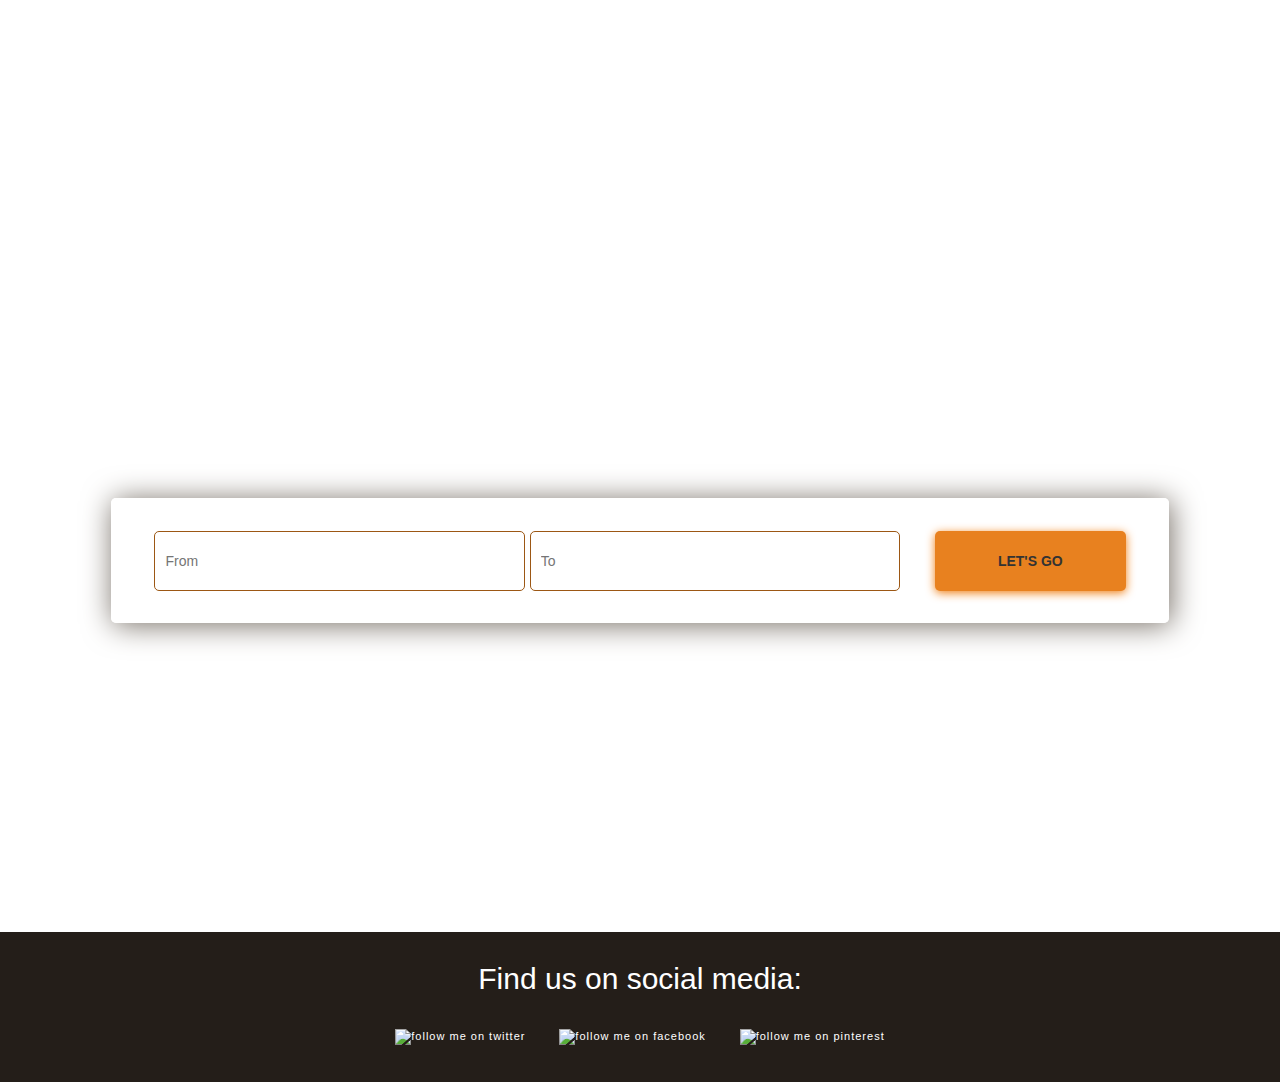
==== templates/index.html @ 49b807ba "removed colon and linked pages" ====
<!DOCTYPE html>
<html lang="en">

<head>
  <title>Destination ?</title>

  <meta charset="utf-8">
  <meta name="viewport" content="width=device-width, inital-scale=1">
  <meta name="description" content="Get Anywhere from Anywhere">

  <link rel="stylesheet" href="https://maxcdn.bootstrapcdn.com/bootstrap/3.3.7/css/bootstrap.min.css" integrity="sha384-BVYiiSIFeK1dGmJRAkycuHAHRg32OmUcww7on3RYdg4Va+PmSTsz/K68vbdEjh4u" crossorigin="anonymous">
  <link rel="stylesheet" type="text/css "href="../static/css/override_css/index.css">
  <link href="https://fonts.googleapis.com/css?family=Gloria+Hallelujah" rel="stylesheet">
  <link rel="shortcut icon" type="image/x-icon" href="../static/images/shortcut_icon.png" />
  <script src="https://code.jquery.com/jquery-3.3.1.min.js" integrity="sha256-FgpCb/KJQlLNfOu91ta32o/NMZxltwRo8QtmkMRdAu8=" crossorigin="anonymous"></script>

</head>

<body>

<!--Home Page-->
<div class="full-page-container">
  <header class="intro">
    <div class="navigation">
      <ul>
        <li>
          <a href=# role="button">Home</a>
        </li>
        <li class="about-us">
          <a href=# role="button">About Us</a>
        </li>
        <li class="further">
          <a href=# role="button">Further Resources</a>
        </li>
        <li class="get-in-touch">
          <a href="/contact" role="button">Get In Touch</a>
        </li>
      </ul>
    </div>
  </header>
  <!-- App body -->
  <div class="container">
    <div id="main_spacing">
      <h1 id="home-title">Destination ?</h1>
      <p id="subtitle">Let us plan your journey from Anywhere to Anywhere</p>
    </div>
    <div class="form-container">
      <form action="/journey" method="post">
        <input type="text" class="from-input" name="startLocation" placeholder="From">
        <input type="text" class="where-input" name="destination" placeholder="To">
        <button type="submit" class="search-button" href="./results.html">let's go</button>
      </form>
    </div>
  </div>
  <footer>
    <h2>Find us on social media:</h2>
    <div class="links">
      <a href=#><img alt="follow me on twitter" src="https://c866088.ssl.cf3.rackcdn.com/assets/twitter40x40.png" border=0></a>
      <a href=#><img alt="follow me on facebook" src="https://c866088.ssl.cf3.rackcdn.com/assets/facebook40x40.png" border=0></a>
      <a href=#><img alt="follow me on pinterest" src="https://c866088.ssl.cf3.rackcdn.com/assets/pinterest40x40.png" border=0></a>
    </div>
  </footer>

</div>
</body>

</html>
---- static/css/override_css/index.css ----
/* ------ Header Section ------- */
/* --- Reset Styles --- */
* {
  box-sizing: border-box;
  padding: 0;
  margin: 0;
  font-family: verdana, sans-serif;
}

/* --- Navigation Styles */
.jumbotron {
    background-color: transparent;
}

.nav-item{
  color: #264653;
}

.navigation {
  width: 100%;
}

.navigation ul {
  display: flex;
  flex-direction: row;
  justify-content: flex-end;
}

.navigation li {
  list-style: none;
  padding: 25px;
}

.navigation li a {
  letter-spacing: 1px;
  font-weight: bold;
  text-transform: uppercase;
  text-decoration: none;
  color: white;
  padding: 10px 0;
}

a:hover {
  color: #e8811f;
  border-bottom: 3px solid #ef7f15;
  cursor: pointer;
}

.navigation .nav-logo{
  flex-grow: 1;
  justify-content: flex-start;
  padding-left: 30px;
  font-weight: bold;

}


/* --- Main Area Styles --- */
.full-page-containter {
  background-image: url('../../images/trees.png');
  background-size: cover;
}

.container {
  height: calc(100vh - 68px);
  width: 85%;
  margin: 0 auto;
  display: flex;
  justify-content: center;
  align-items: center;
  flex-direction: column;
}

.container h1 {
  width: 100%;
  text-align: center;
  font-size: 6rem;
  color: white;
}

.home-title {
  margin-bottom: 30px;
}

.form-container, form {
  width: 100%;
  display: flex;
  align-items: center;
  justify-content: center;
}

.form-container {
  height: 125px;
  background-color: rgba(255, 255, 255, 0.8);
  box-shadow: 2px 2px 30px #756d64;
}

input[type="text"] {
  width: 35%;
  height: 60px;
  border-style: none;
  border: 1px solid #9c5714;
  margin-right: 5px;
  font-size: 1.4rem;
  padding-left: 10px;
}

input[type="text"]:focus {
  outline: none;
  border: 3px solid #ef7f15;
}



::placeholder {
  font-size: 1.4rem;
}

form .search-button {
  width: 18%;
  height: 60px;
  font-size: 1.4rem;
  margin-left: 30px;
  font-weight: bold;
  text-transform: uppercase;
  background-color: #e8811f;
  border: none;
  box-shadow: 0 2px 10px #ef7f15;

}

form .search-button:hover {
  cursor: pointer;
  background-color: #f4953d;
}

.container p {
  margin-top: 15px;
  font-size: 1.3rem;
  color: white;
  font-weight: bold;
}

.form-container, input[type="text"], form .search-button {
  border-radius: 5px;
}

footer {
  height: 150px;
  background-color: #241e19;
}

div.links {
  width: 100%;
  text-align: center;
  margin-top: 30px;
}

footer h2, footer p, footer a {
  color: white;
  text-align: center;
}

footer h2 {
  padding-top: 30px;
}

footer a {
   padding: 0 15px;
   font-size: 1.1rem;
   letter-spacing: 1px;
}
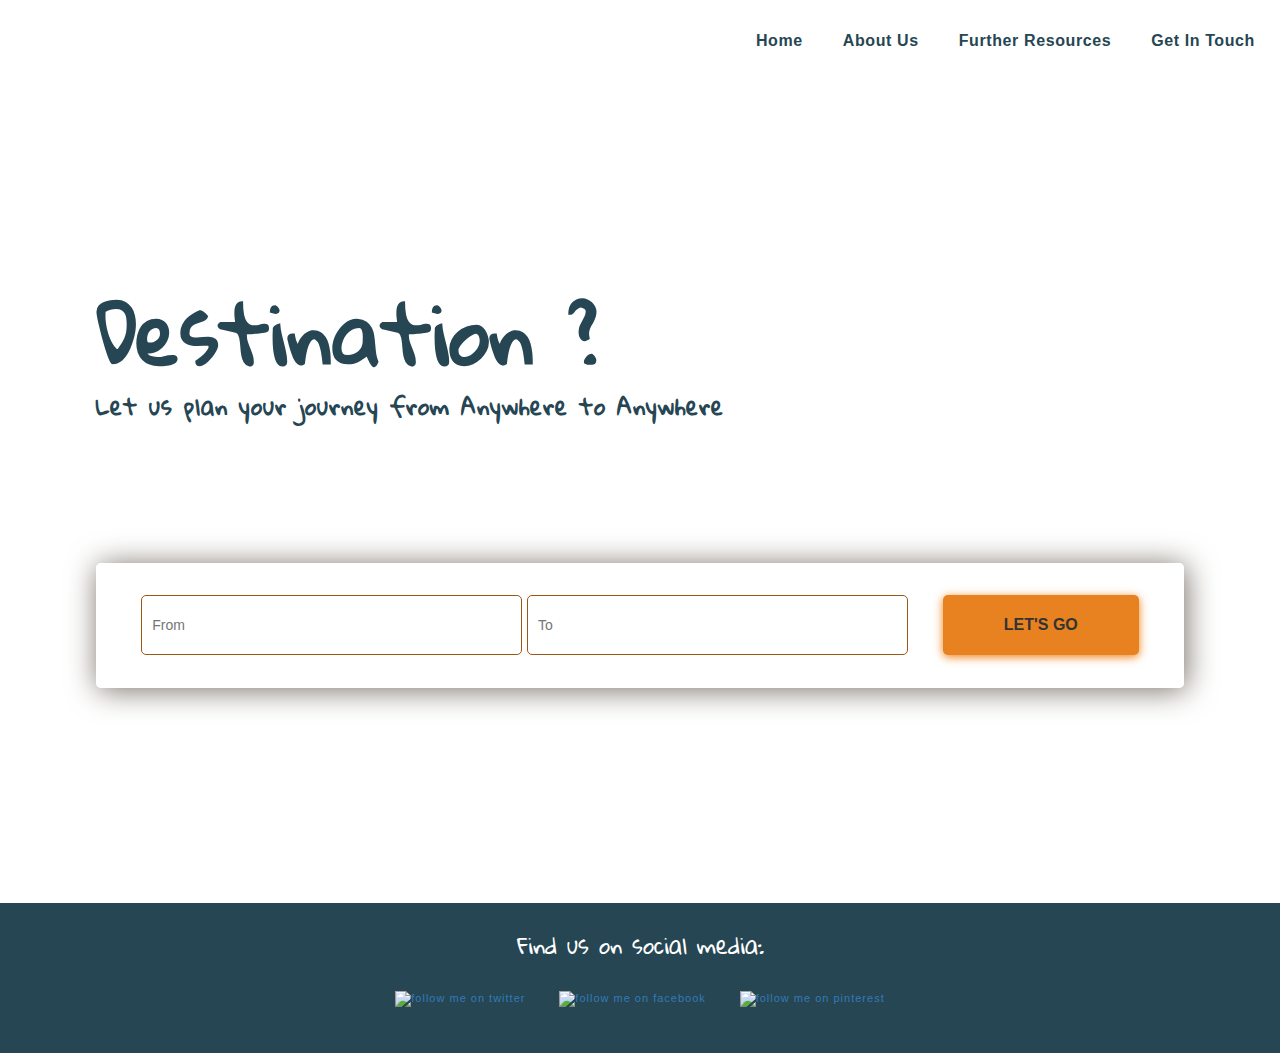
==== commit 28e20531: "fixed image bug, moved bios off bg image for clearer viewing" ====
--- a/templates/index.html
+++ b/templates/index.html
@@ -1,67 +1,69 @@
 <!DOCTYPE html>
 <html lang="en">
 
-<head>
-  <title>Destination ?</title>
+  <head>
+    <title>Destination ?</title>
 
-  <meta charset="utf-8">
-  <meta name="viewport" content="width=device-width, inital-scale=1">
-  <meta name="description" content="Get Anywhere from Anywhere">
+    <meta charset="utf-8">
+    <meta name="viewport" content="width=device-width, inital-scale=1">
+    <meta name="description" content="Get Anywhere from Anywhere">
 
-  <link rel="stylesheet" href="https://maxcdn.bootstrapcdn.com/bootstrap/3.3.7/css/bootstrap.min.css" integrity="sha384-BVYiiSIFeK1dGmJRAkycuHAHRg32OmUcww7on3RYdg4Va+PmSTsz/K68vbdEjh4u" crossorigin="anonymous">
-  <link rel="stylesheet" type="text/css "href="../static/css/override_css/index.css">
-  <link href="https://fonts.googleapis.com/css?family=Gloria+Hallelujah" rel="stylesheet">
-  <link rel="shortcut icon" type="image/x-icon" href="../static/images/shortcut_icon.png" />
-  <script src="https://code.jquery.com/jquery-3.3.1.min.js" integrity="sha256-FgpCb/KJQlLNfOu91ta32o/NMZxltwRo8QtmkMRdAu8=" crossorigin="anonymous"></script>
+    <link rel="stylesheet" href="https://maxcdn.bootstrapcdn.com/bootstrap/3.3.7/css/bootstrap.min.css" integrity="sha384-BVYiiSIFeK1dGmJRAkycuHAHRg32OmUcww7on3RYdg4Va+PmSTsz/K68vbdEjh4u" crossorigin="anonymous">
+    <link rel="stylesheet" type="text/css "href="../static/css/override_css/index.css">
+    <link href="https://fonts.googleapis.com/css?family=Gloria+Hallelujah" rel="stylesheet">
+    <link rel="shortcut icon" type="image/x-icon" href="../static/images/d_question.png" />
+    <script src="https://code.jquery.com/jquery-3.3.1.min.js" integrity="sha256-FgpCb/KJQlLNfOu91ta32o/NMZxltwRo8QtmkMRdAu8=" crossorigin="anonymous"></script>
 
-</head>
+  </head>
 
-<body>
+    <!--Home Page-->
 
-<!--Home Page-->
-<div class="full-page-container">
-  <header class="intro">
-    <div class="navigation">
-      <ul>
-        <li>
-          <a href=# role="button">Home</a>
-        </li>
-        <li class="about-us">
-          <a href=# role="button">About Us</a>
-        </li>
-        <li class="further">
-          <a href=# role="button">Further Resources</a>
-        </li>
-        <li class="get-in-touch">
-          <a href="/contact" role="button">Get In Touch</a>
-        </li>
-      </ul>
+    <body>
+
+    <!--Nav bar-->
+    <div class="full-page-container">
+      <header class="intro">
+        <div class="navigation">
+          <ul>
+            <li>
+              <a href="/" role="button">Home</a>
+            </li>
+            <li class="about-us">
+              <a href="/about" role="button">About Us</a>
+            </li>
+            <li class="further">
+              <a href="/further_info" role="button">Further Resources</a>
+            </li>
+            <li class="get-in-touch">
+              <a href="/contact" role="button">Get In Touch</a>
+            </li>
+          </ul>
+        </div>
+      </header>
+      <!-- App body -->
+      <div class="container">
+        <div id="main_spacing">
+          <h1 id="home-title">Destination ?</h1>
+          <p id="subtitle">Let us plan your journey from Anywhere to Anywhere</p>
+        </div>
+        <div class="form-container">
+          <form action="/journey" method="post">
+            <input type="text" class="from-input" name="startLocation" placeholder="From">
+            <input type="text" class="where-input" name="destination" placeholder="To">
+            <button type="submit" class="search-button" href="results.html">let's go</button>
+          </form>
+        </div>
+      </div>
+      <footer>
+        <h2>Find us on social media:</h2>
+        <div class="links">
+          <a href=#><img alt="follow me on twitter" src="https://c866088.ssl.cf3.rackcdn.com/assets/twitter40x40.png" border=0></a>
+          <a href=#><img alt="follow me on facebook" src="https://c866088.ssl.cf3.rackcdn.com/assets/facebook40x40.png" border=0></a>
+          <a href=#><img alt="follow me on pinterest" src="https://c866088.ssl.cf3.rackcdn.com/assets/pinterest40x40.png" border=0></a>
+        </div>
+      </footer>
+
     </div>
-  </header>
-  <!-- App body -->
-  <div class="container">
-    <div id="main_spacing">
-      <h1 id="home-title">Destination ?</h1>
-      <p id="subtitle">Let us plan your journey from Anywhere to Anywhere</p>
-    </div>
-    <div class="form-container">
-      <form action="/journey" method="post">
-        <input type="text" class="from-input" name="startLocation" placeholder="From">
-        <input type="text" class="where-input" name="destination" placeholder="To">
-        <button type="submit" class="search-button" href="./results.html">let's go</button>
-      </form>
-    </div>
-  </div>
-  <footer>
-    <h2>Find us on social media:</h2>
-    <div class="links">
-      <a href=#><img alt="follow me on twitter" src="https://c866088.ssl.cf3.rackcdn.com/assets/twitter40x40.png" border=0></a>
-      <a href=#><img alt="follow me on facebook" src="https://c866088.ssl.cf3.rackcdn.com/assets/facebook40x40.png" border=0></a>
-      <a href=#><img alt="follow me on pinterest" src="https://c866088.ssl.cf3.rackcdn.com/assets/pinterest40x40.png" border=0></a>
-    </div>
-  </footer>
-
-</div>
-</body>
+    </body>
 
 </html>
--- a/static/css/override_css/index.css
+++ b/static/css/override_css/index.css
@@ -18,6 +18,7 @@
 
 .navigation {
   width: 100%;
+  padding-bottom: 0;
 }
 
 .navigation ul {
@@ -28,58 +29,75 @@
 
 .navigation li {
   list-style: none;
-  padding: 25px;
+  padding-top: 30px;
+  padding-bottom: 10px;
+  padding-left: 15px;
+  padding-right: 25px;
 }
 
 .navigation li a {
-  letter-spacing: 1px;
+  letter-spacing: 0.6px;
   font-weight: bold;
-  text-transform: uppercase;
+  font-size: 1.6rem;
   text-decoration: none;
-  color: white;
+  color: #264653;
   padding: 10px 0;
+  font-family: 'Source Sans Pro', sans-serif;
 }
 
-a:hover {
+.navigation a:hover {
   color: #e8811f;
   border-bottom: 3px solid #ef7f15;
   cursor: pointer;
 }
 
-.navigation .nav-logo{
-  flex-grow: 1;
-  justify-content: flex-start;
-  padding-left: 30px;
-  font-weight: bold;
-
-}
-
-
 /* --- Main Area Styles --- */
-.full-page-containter {
+.full-page-container {
   background-image: url('../../images/trees.png');
   background-size: cover;
+  padding: 0;
 }
 
 .container {
-  height: calc(100vh - 68px);
+  height: 90vh;
   width: 85%;
   margin: 0 auto;
+  padding: 0;
   display: flex;
   justify-content: center;
   align-items: center;
   flex-direction: column;
 }
 
-.container h1 {
-  width: 100%;
-  text-align: center;
-  font-size: 6rem;
-  color: white;
+#home-title {
+  font-size: 8rem;
+  font-weight: bold;
+  color: #264653;
+  font-family: 'Gloria Hallelujah', cursive;
 }
 
-.home-title {
-  margin-bottom: 30px;
+#subtitle {
+  font-size: 2.2rem;
+  letter-spacing: 1px;
+  color: #264653;
+  font-weight: bold;
+  font-family: 'Gloria Hallelujah', cursive;
+  margin-top: 15px;
+}
+
+#main_spacing{
+  width: 100%;
+  padding-bottom: 130px;
+  text-align: left;
+}
+
+/*Form*/
+
+.form-container {
+  height: 125px;
+  background-color: rgba(255, 255, 255, 0.8);
+  box-sizing: border-box;
+  box-shadow: 2px 2px 30px #756d64;
 }
 
 .form-container, form {
@@ -87,12 +105,6 @@
   display: flex;
   align-items: center;
   justify-content: center;
-}
-
-.form-container {
-  height: 125px;
-  background-color: rgba(255, 255, 255, 0.8);
-  box-shadow: 2px 2px 30px #756d64;
 }
 
 input[type="text"] {
@@ -110,8 +122,6 @@
   border: 3px solid #ef7f15;
 }
 
-
-
 ::placeholder {
   font-size: 1.4rem;
 }
@@ -119,14 +129,14 @@
 form .search-button {
   width: 18%;
   height: 60px;
-  font-size: 1.4rem;
+  font-size: 1.6rem;
+  font-family: 'Source Sans Pro', sans-serif;
   margin-left: 30px;
   font-weight: bold;
   text-transform: uppercase;
   background-color: #e8811f;
   border: none;
   box-shadow: 0 2px 10px #ef7f15;
-
 }
 
 form .search-button:hover {
@@ -134,20 +144,15 @@
   background-color: #f4953d;
 }
 
-.container p {
-  margin-top: 15px;
-  font-size: 1.3rem;
-  color: white;
-  font-weight: bold;
-}
-
 .form-container, input[type="text"], form .search-button {
   border-radius: 5px;
 }
 
+/*footer*/
+
 footer {
   height: 150px;
-  background-color: #241e19;
+  background-color: #264653;
 }
 
 div.links {
@@ -156,12 +161,11 @@
   margin-top: 30px;
 }
 
-footer h2, footer p, footer a {
+footer h2{
   color: white;
+  font-size: 2.2rem;
   text-align: center;
-}
-
-footer h2 {
+  font-family: 'Gloria Hallelujah', cursive;
   padding-top: 30px;
 }
 
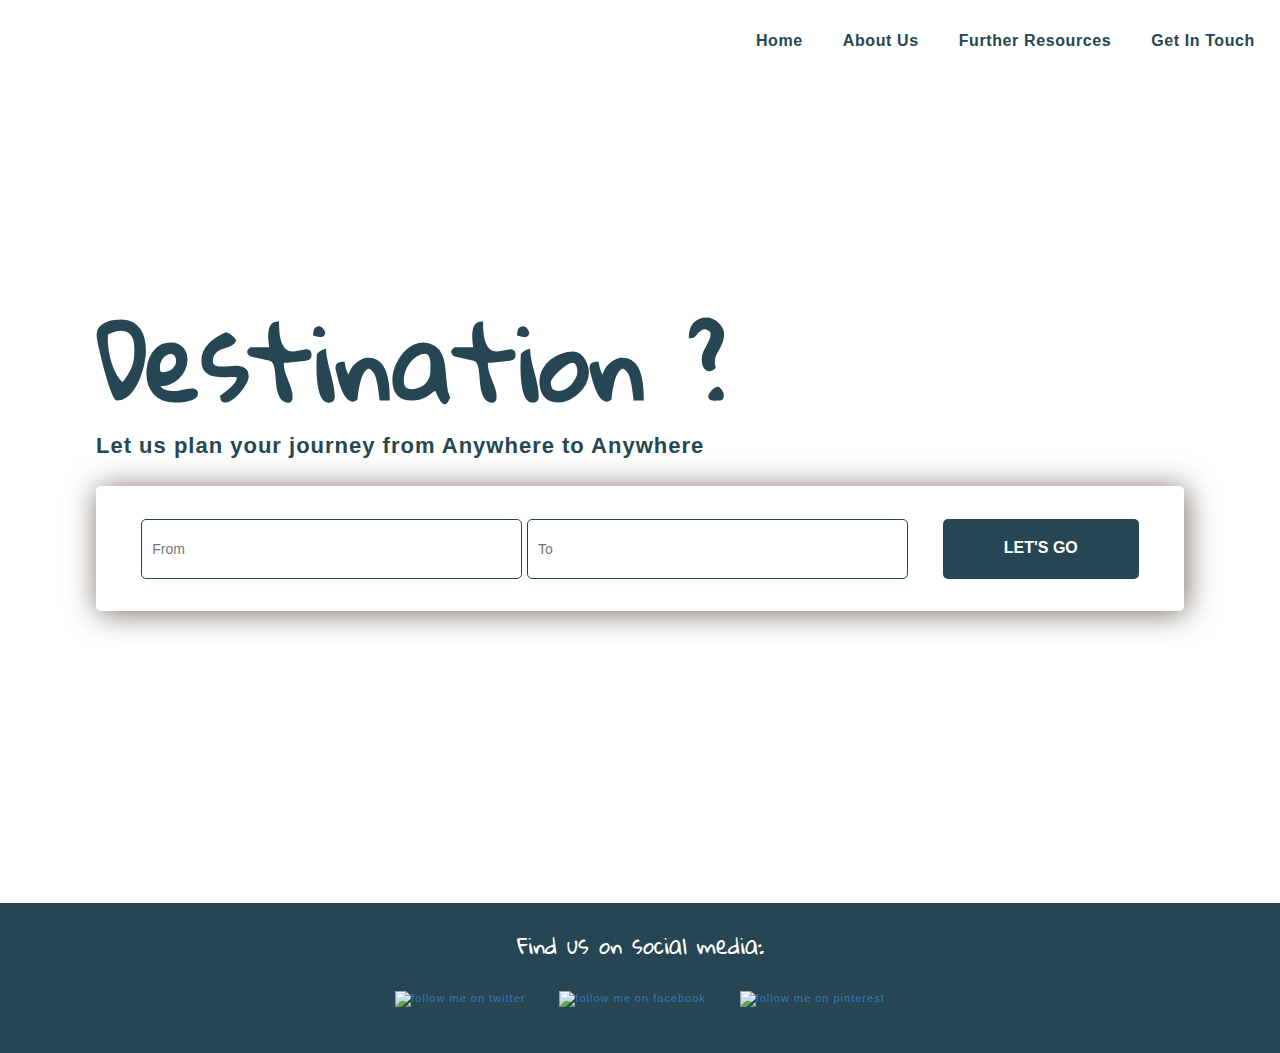
==== commit d83acccd: "Further page- not finised yet" ====
--- a/templates/index.html
+++ b/templates/index.html
@@ -25,27 +25,29 @@
       <header class="intro">
         <div class="navigation">
           <ul>
-            <li>
-              <a href="/" role="button">Home</a>
+            <li class="home">
+              <a href="index.html" role="button">Home</a>
             </li>
             <li class="about-us">
-              <a href="/about" role="button">About Us</a>
+              <a href="about.html" role="button">About Us</a>
             </li>
             <li class="further">
-              <a href="/further_info" role="button">Further Resources</a>
+              <a href="further.html" role="button">Further Resources</a>
             </li>
             <li class="get-in-touch">
-              <a href="/contact" role="button">Get In Touch</a>
+              <a href="contact.html" role="button">Get In Touch</a>
             </li>
           </ul>
         </div>
       </header>
+
       <!-- App body -->
       <div class="container">
         <div id="main_spacing">
           <h1 id="home-title">Destination ?</h1>
           <p id="subtitle">Let us plan your journey from Anywhere to Anywhere</p>
         </div>
+
         <div class="form-container">
           <form action="/journey" method="post">
             <input type="text" class="from-input" name="startLocation" placeholder="From">
@@ -54,6 +56,8 @@
           </form>
         </div>
       </div>
+
+    <!--social media links-->
       <footer>
         <h2>Find us on social media:</h2>
         <div class="links">
--- a/static/css/override_css/index.css
+++ b/static/css/override_css/index.css
@@ -70,7 +70,8 @@
 }
 
 #home-title {
-  font-size: 8rem;
+  margin-top: -40px;
+  font-size: 10rem;
   font-weight: bold;
   color: #264653;
   font-family: 'Gloria Hallelujah', cursive;
@@ -81,13 +82,12 @@
   letter-spacing: 1px;
   color: #264653;
   font-weight: bold;
-  font-family: 'Gloria Hallelujah', cursive;
   margin-top: 15px;
 }
 
 #main_spacing{
   width: 100%;
-  padding-bottom: 130px;
+  padding-bottom: 15px;
   text-align: left;
 }
 
@@ -111,7 +111,7 @@
   width: 35%;
   height: 60px;
   border-style: none;
-  border: 1px solid #9c5714;
+  border: 1px solid #264653;
   margin-right: 5px;
   font-size: 1.4rem;
   padding-left: 10px;
@@ -119,7 +119,7 @@
 
 input[type="text"]:focus {
   outline: none;
-  border: 3px solid #ef7f15;
+  border: 3px solid #264653;
 }
 
 ::placeholder {
@@ -134,14 +134,15 @@
   margin-left: 30px;
   font-weight: bold;
   text-transform: uppercase;
-  background-color: #e8811f;
+  background-color: #264653;
+  color: white;
   border: none;
-  box-shadow: 0 2px 10px #ef7f15;
 }
 
 form .search-button:hover {
   cursor: pointer;
   background-color: #f4953d;
+  color: #264653;
 }
 
 .form-container, input[type="text"], form .search-button {
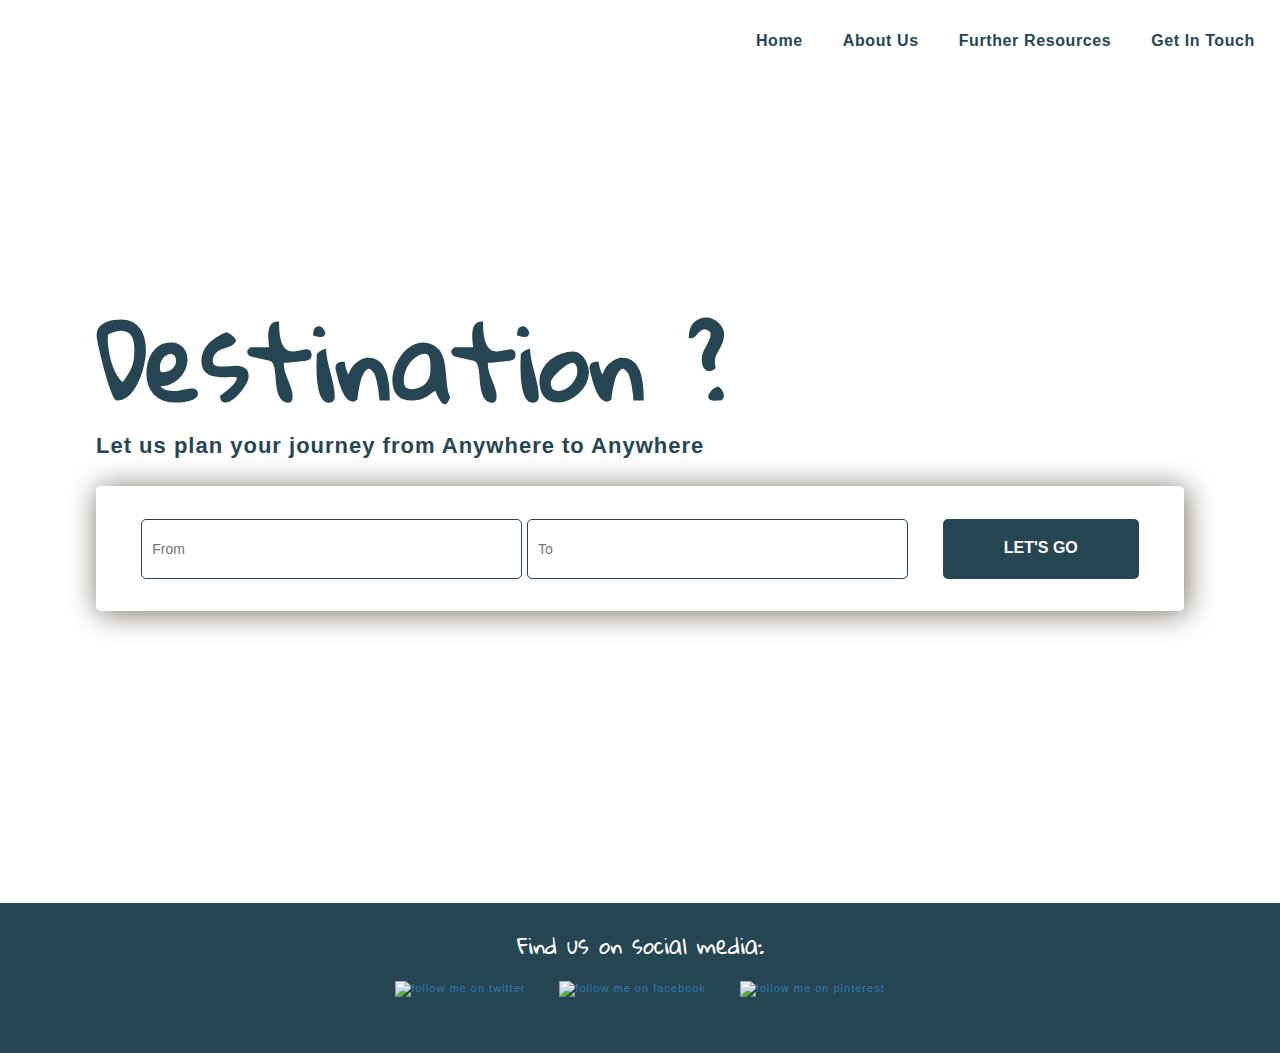
==== commit 42db28ea: "changed flask configuration" ====
--- a/templates/index.html
+++ b/templates/index.html
@@ -16,26 +16,25 @@
 
   </head>
 
+  <body>
     <!--Home Page-->
-
-    <body>
-
-    <!--Nav bar-->
     <div class="full-page-container">
       <header class="intro">
+
+      <!--Nav bar-->
         <div class="navigation">
           <ul>
             <li class="home">
-              <a href="index.html" role="button">Home</a>
+              <a href="/" role="button">Home</a>
             </li>
             <li class="about-us">
-              <a href="about.html" role="button">About Us</a>
+              <a href="/about" role="button">About Us</a>
             </li>
             <li class="further">
-              <a href="further.html" role="button">Further Resources</a>
+              <a href="/further" role="button">Further Resources</a>
             </li>
             <li class="get-in-touch">
-              <a href="contact.html" role="button">Get In Touch</a>
+              <a href="/contact" role="button">Get In Touch</a>
             </li>
           </ul>
         </div>
--- a/static/css/override_css/index.css
+++ b/static/css/override_css/index.css
@@ -159,7 +159,7 @@
 div.links {
   width: 100%;
   text-align: center;
-  margin-top: 30px;
+  margin-top: 20px;
 }
 
 footer h2{
